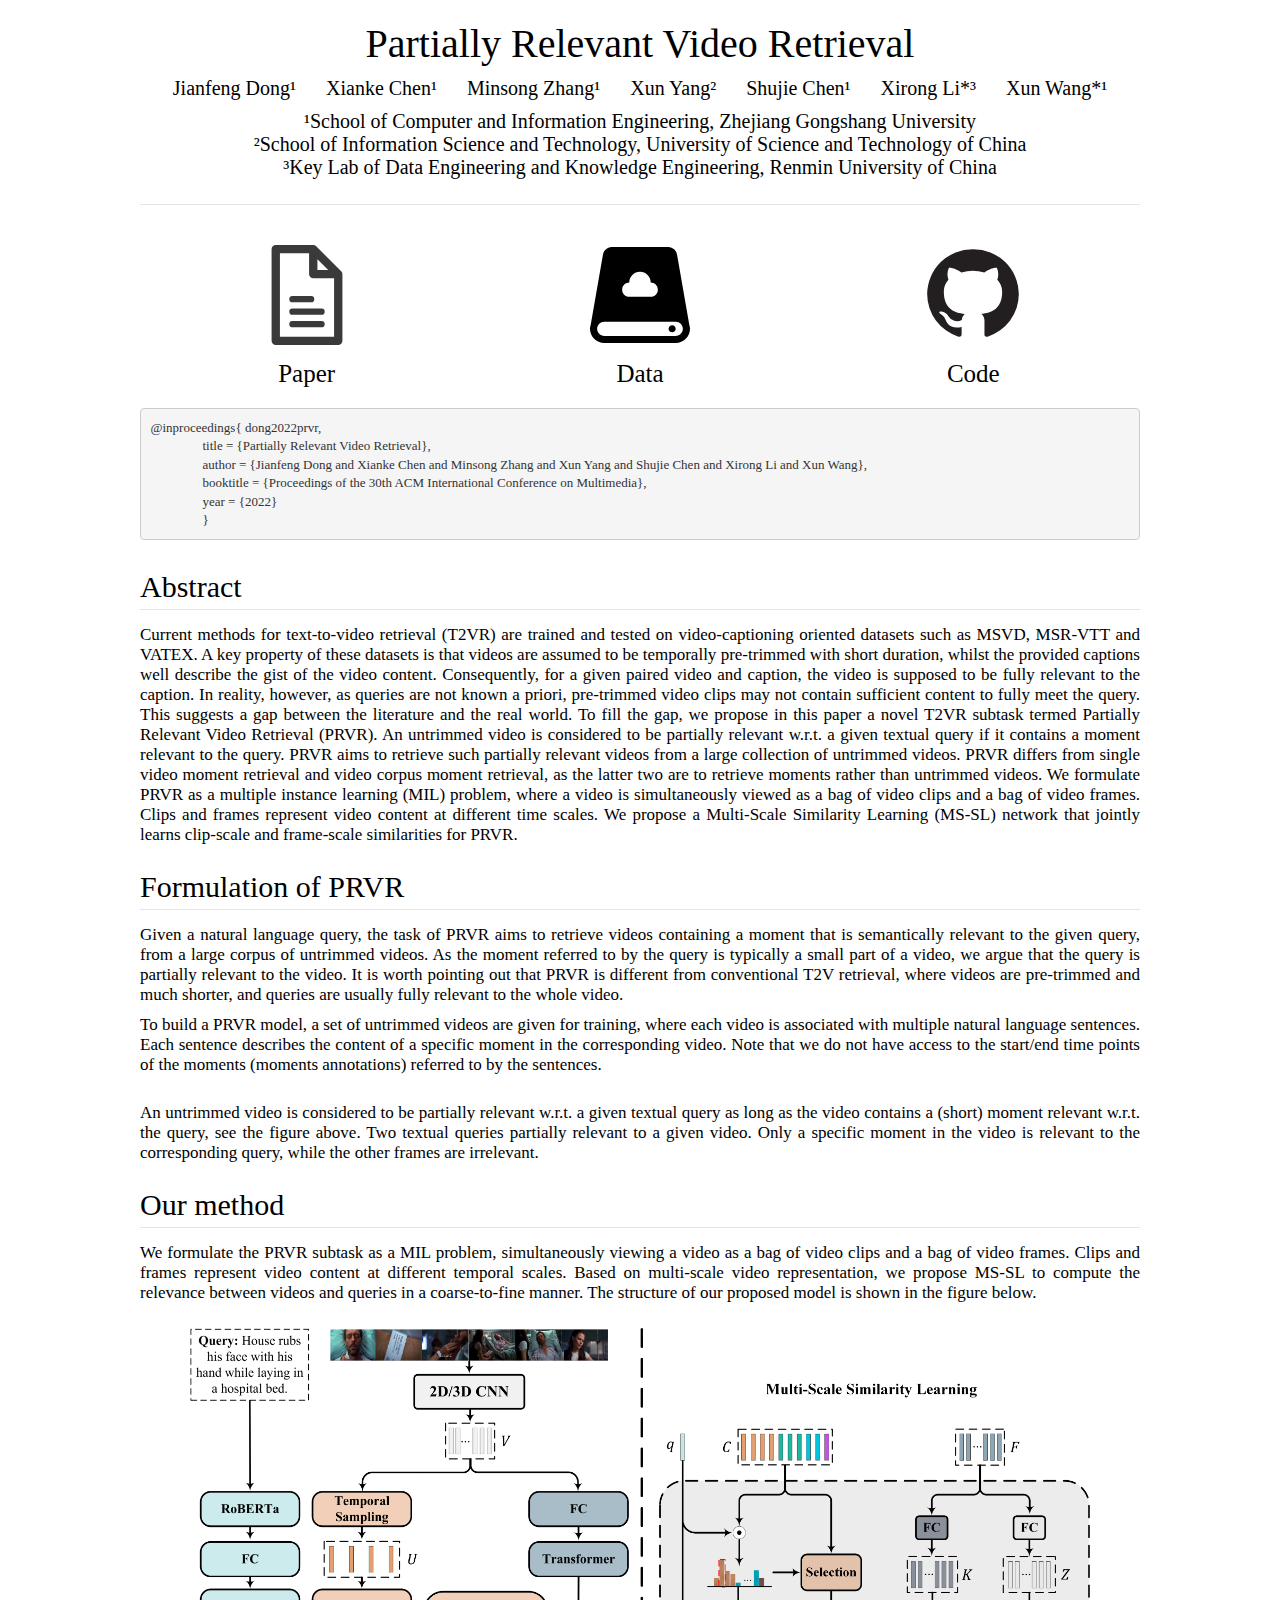
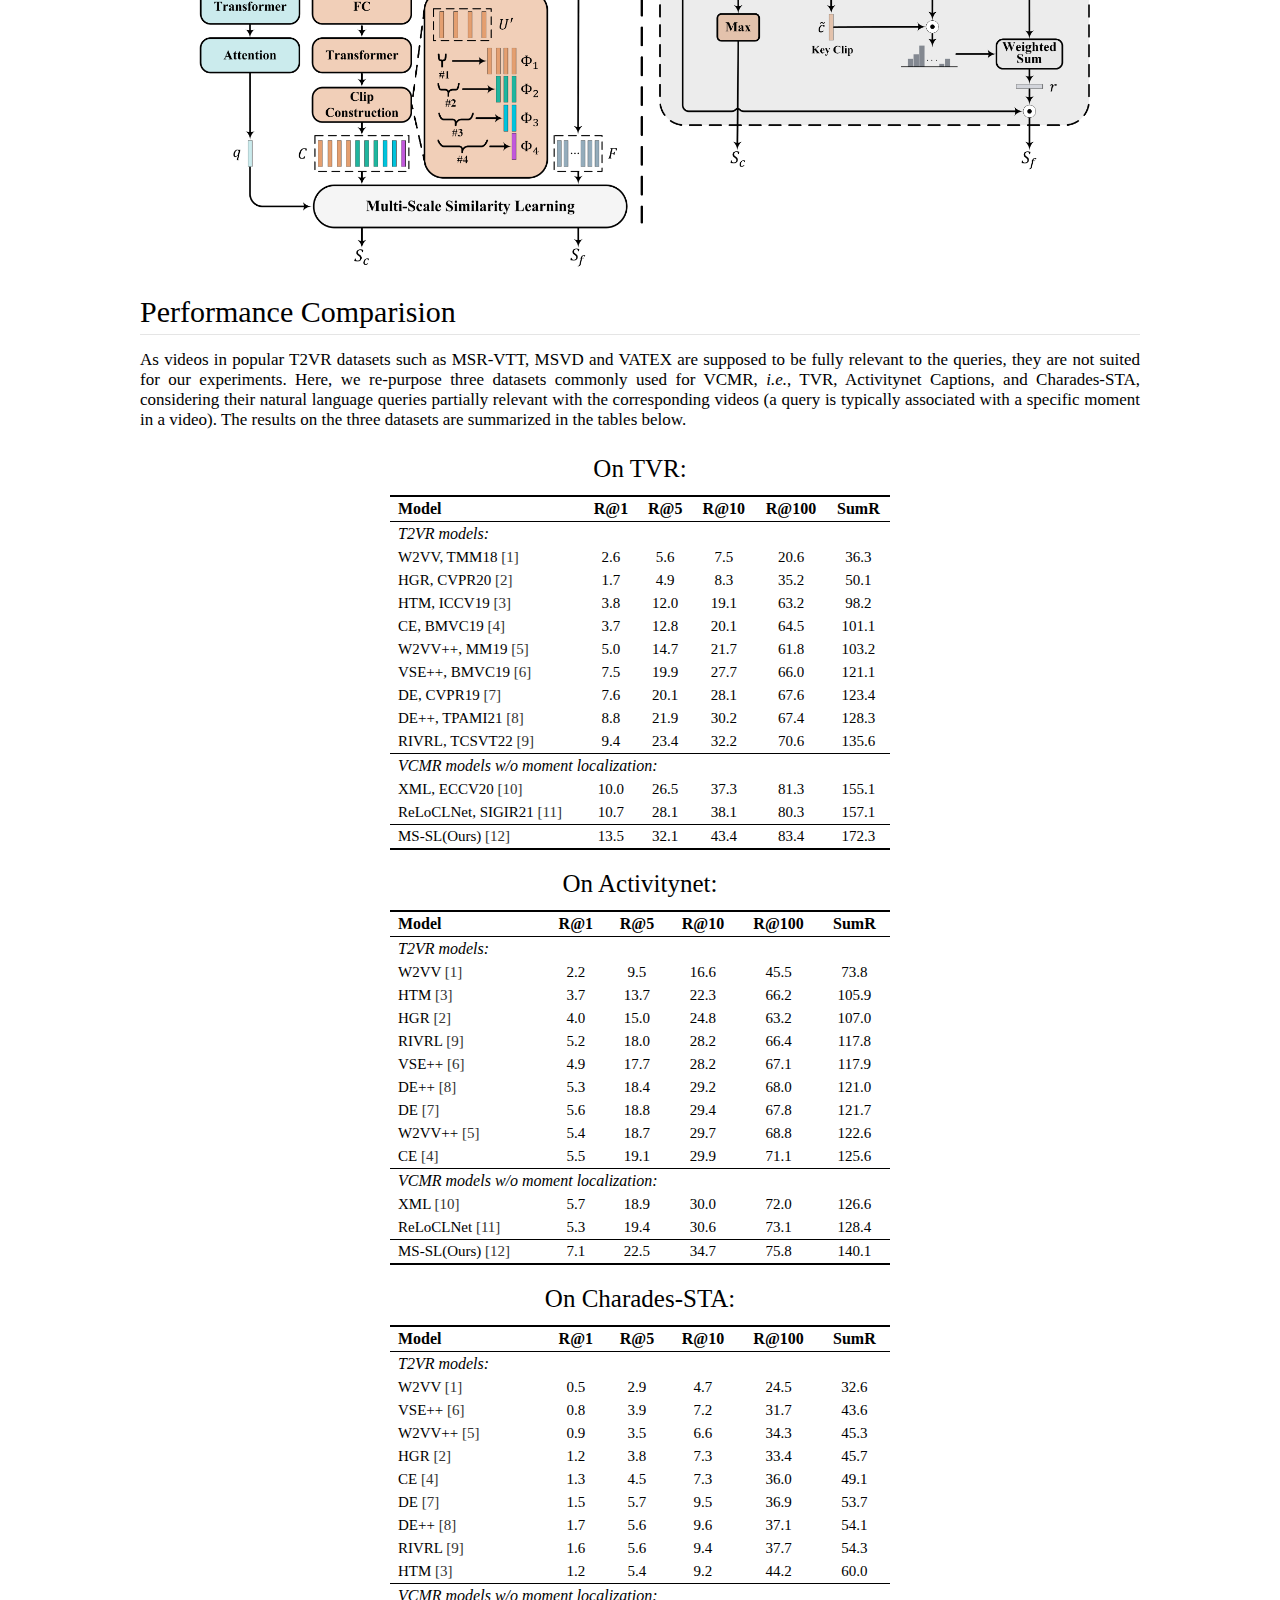
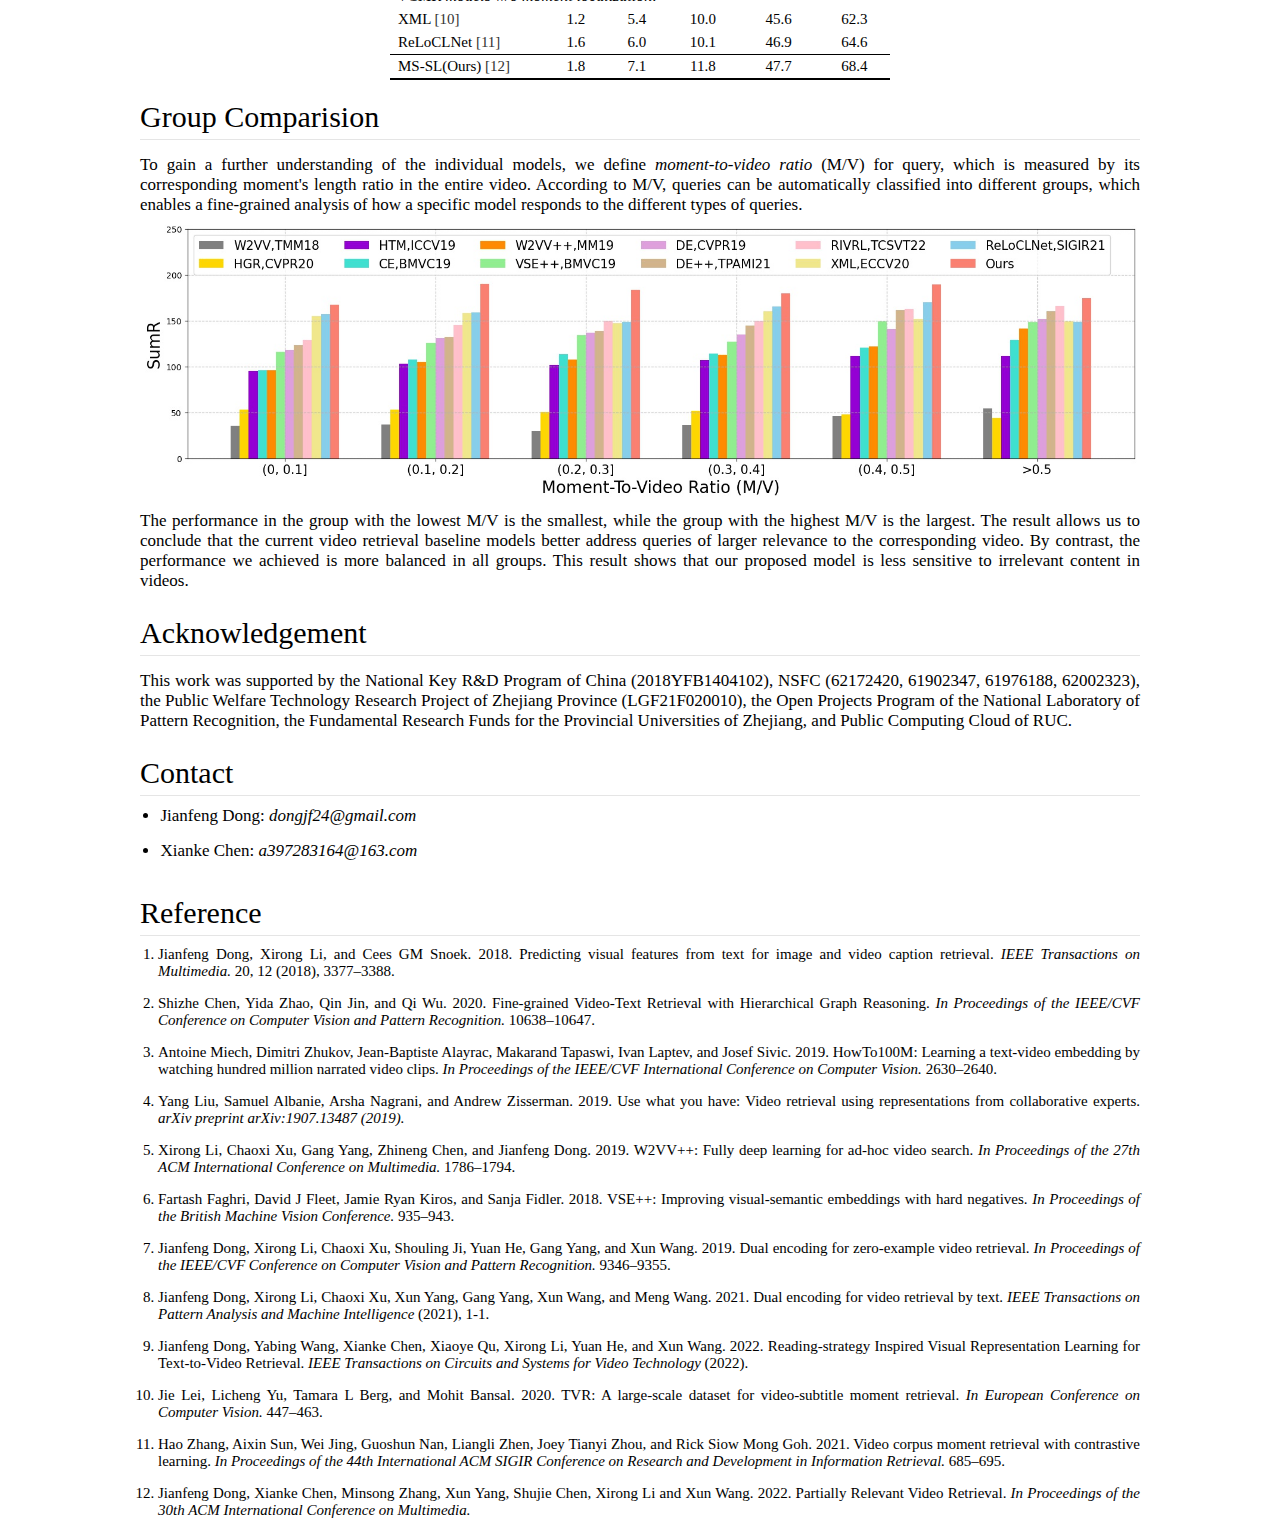
==== prvr/index.html @ 225e7eba "add homepage of prvr" ====
<!DOCTYPE html>
<html lang="en">
<head>
    <meta charset="UTF-8">
    <meta http-equiv="X-UA-Compatible" content="IE=edge">
    <meta name="viewport" content="width=device-width, initial-scale=1.0">
    <title>Partially Relevant Video Retrieval</title>
    <style>
        * {
            /* font-family:  Century Gothic,CenturyGothic,AppleGothic,sans-serif;; */
            font-family: 'Times New Roman', Times, serif;
            /* font-style: oblique; */
            margin: 0%;
            padding: 0%;
        }
        html {
            scroll-behavior: smooth;
        }

        .container {
            text-align: center;
            width: 1000px;
            margin-left:auto;  
            margin-right:auto;
        }
        .container > div {
            width: 1000px;
            display: inline-block;
            margin-top: 20px;
        }
        .title {
            font-size: 40px;
            font-weight: 400;
            margin-bottom: 10px;
        }
        p.authors {
            font-size: 20px;
            margin-bottom: 10px;
        }
        p.affi {
            padding: 0px;
            margin: 0px;
            font-size: 20px;
        }
        .model_img {
            margin-top: 20px;
            width: 900px;
        }
        span.title {
            display: block;
            text-align: left;
            padding-bottom: 5px;
            font-size: 30px;
            border-bottom: 1.5px solid rgb(229, 229, 229);
        }
        span.title_content {
            padding-top: 5px;
            display: block;
            text-align: justify;
            padding-bottom: 5px;
            font-size: 17px;
        }
        .performance_container {
            display: flex;
            justify-content: space-around;
        }
        span.dataset {
            display: block;
            font-size: 25px;
            padding-top: 20px;
            padding-bottom: 10px;
            font-weight: 400;
        }
        img.performance_img {
            width: 450px;
        }
        img.group_img {
            width: 1000px;
        }
        .sources_container {
            display: flex;
            justify-content: space-around;
            margin-bottom: 20px;
        }
        img.source_img {
            padding-top: 30px;
            display: block;
            width: 100px;
            transition: 0.5s;
        }
        img.source_img:hover {
            transform: scale(120%, 120%);
            -webkit-transform: scale(120%, 120%);
            -moz-transform: scale(120%, 120%);
        }
        span.source_title {
            display: block;
            margin-top: 15px;
            font-size: 25px;
        }
        .bib {
            text-align: left;
            font-weight: 400;
        }
        pre {
            text-align: left;
            display: block;
            padding: 9.5px;
            margin: 0 0 10px;
            font-size: 13px;
            line-height: 1.428571429;
            color: #333;
            word-break: break-all;
            word-wrap: break-word;
            background-color: #f5f5f5;
            border: 1px solid #ccc;
            border-radius: 4px;
        }
        table.dataset {
            margin: auto;
            border-collapse: collapse;
            border-top: 2px solid black;
            border-bottom: 2px solid black; 
            margin-top: 2px;
        }
        tr.split {
            border-collapse: collapse;
            border-top: 1px solid black;
        }
        tr.model_name {
            font-size: 15px;
        }
        td {
            padding-top: 3px;
            padding-bottom: 3px;
            padding-left: 8px;
            padding-right: 8px;
        }
        th {
            padding-top: 3px;
            padding-bottom: 3px;
            padding-left: 8px;
            padding-right: 8px;
        }
        a {
            text-decoration: none;
        }
        a:visited, a:hover, a:link, a:active {
            color: #333;
        }
        ol.reference_content {
            margin-top: 10px;
            padding-left: 1.2em;
            text-align: justify;
            font-size: 15px;
            /* font-family:  Century Gothic,CenturyGothic,AppleGothic,sans-serif;; */
        }
        li {
            padding-bottom: 15px;
        }
        ul {
            margin-top: 10px;
            padding-left: 1.2em;
            text-align: justify;
            font-size: 17px;
        }
    </style>

</head>
<body>
    <div class="container">
        <div class="header">
            <h3 class="title">Partially Relevant Video Retrieval</h3>
            <p class="authors">Jianfeng Dong¹ &nbsp;&nbsp;&nbsp;&nbsp;
                Xianke Chen¹ &nbsp;&nbsp;&nbsp;&nbsp;
                Minsong Zhang¹ &nbsp;&nbsp;&nbsp;&nbsp;
                Xun Yang² &nbsp;&nbsp;&nbsp;&nbsp;
                Shujie Chen¹ &nbsp;&nbsp;&nbsp;&nbsp;
                Xirong Li*³ &nbsp;&nbsp;&nbsp;&nbsp;
                Xun Wang*¹ 
            </p>
            <p class="affi">¹School of Computer and Information Engineering, Zhejiang Gongshang University</p>
            <p class="affi">²School of Information Science and Technology, University of Science and Technology of China</p>
            <p class="affi">³Key Lab of Data Engineering and Knowledge Engineering, Renmin University of China</p>
        </div>
        <div class="sources">
            <span class="title"></span>
            <div class="sources_container">
                <div class="source">
                    <a href="#" class="source_img" target="_blank">
                        <img src="pvr_imgs/paper.svg" alt="" class="source_img">
                    </a>
                    <span class="source_title">Paper</span>
                </div>
                <div class="source">
                    <a href="https://github.com/HuiGuanLab/ms-sl/tree/main/dataset" class="source_img" target="_blank">
                        <img src="pvr_imgs/data.svg" alt="" class="source_img">
                    </a>
                    <span class="source_title">Data</span>
                </div>
                <div class="source">
                    <a href="https://github.com/HuiGuanLab/ms-sl" class="source_img" target="_blank">
                        <img src="pvr_imgs/code.svg" alt="" class="source_img">
                    </a>
                    <span class="source_title">Code</span>
                </div>
            </div>
            <div id="abs"></div>
            <pre ><tt>@inproceedings{ dong2022prvr,
                title = {Partially Relevant Video Retrieval},
                author = {Jianfeng Dong and Xianke Chen and Minsong Zhang and Xun Yang and Shujie Chen and Xirong Li and Xun Wang},
                booktitle = {Proceedings of the 30th ACM International Conference on Multimedia},
                year = {2022}
                }</tt></pre>
            
        </div>
        <div class="abstract">
            <span class="title">Abstract</span>
            <span class="title_content">
                Current methods for text-to-video retrieval (T2VR) are trained and tested on video-captioning oriented datasets such as MSVD, MSR-VTT and VATEX. A key property of these datasets is that videos are assumed to be temporally pre-trimmed with short duration, whilst the provided captions well describe the gist of the video content.
                Consequently, for a given paired video and caption, the video is supposed to be fully relevant to the caption. In reality, however, as queries are not known a priori, pre-trimmed video clips may not contain sufficient content to fully meet the query. This suggests a gap between the literature and the real world.
                To fill the gap, we propose in this paper a novel T2VR subtask termed Partially Relevant Video Retrieval (PRVR). An untrimmed video is considered to be partially relevant w.r.t. a given textual query if it contains a moment relevant to the query. PRVR aims to retrieve such partially relevant videos from a large collection of untrimmed videos.
                PRVR differs from single video moment retrieval and video corpus moment retrieval, as the latter two are to retrieve moments rather than untrimmed videos.
                We formulate PRVR as a multiple instance learning (MIL) problem, where a video is simultaneously viewed as a bag of video clips and a bag of video frames. Clips and frames represent video content at different time scales.
                We propose a Multi-Scale Similarity Learning (MS-SL) network that jointly learns clip-scale and frame-scale similarities for PRVR. 
            </span>
        </div>
        <div class="formulation">
            <span class="title">Formulation of PRVR</span>
            <span class="title_content">
                Given a natural language query, the task of PRVR aims to retrieve videos containing a moment that is semantically relevant to the
                given query, from a large corpus of untrimmed videos. As the
                moment referred to by the query is typically a small part of a
                video, we argue that the query is partially relevant to the video.
                It is worth pointing out that PRVR is different from conventional
                T2V retrieval, where videos are pre-trimmed and much
                shorter, and queries are usually fully relevant to the whole video.
            </span>
            <span class="title_content">
                To build a PRVR model, a set of untrimmed videos are given
                for training, where each video is associated with multiple natural language sentences. Each sentence describes the content of a
                specific moment in the corresponding video. Note that we do not
                have access to the start/end time points of the moments (moments
                annotations) referred to by the sentences.
            </span>
            <img src="pvr_imgs/examples_new.png" alt="" class="group_img">
            <span class="title_content">
                An untrimmed video is considered to be partially relevant w.r.t. a given textual
                query as long as the video contains a (short) moment relevant w.r.t.
                the query, see the figure above. Two textual queries partially relevant to a given video. Only a specific moment in the video is relevant to the
                corresponding query, while the other frames are irrelevant.
            </span>
        </div>
        <div class="method">
            <span class="title">Our method</span>
            <span class="title_content">
                We formulate the PRVR subtask as a MIL problem, simultaneously viewing a video as a bag of video clips and a bag of video
                frames. Clips and frames represent video content at different temporal scales. Based on multi-scale video representation, we propose
                MS-SL to compute the relevance between videos and queries in a
                coarse-to-fine manner. The structure of our proposed model is shown in the figure below.
            </span>
            <img src="pvr_imgs/pvr_model.png" alt="" class="model_img">
        </div>
        <div class="performance">
            <span class="title">Performance Comparision</span>
            <span class="title_content">
                As videos in popular T2VR datasets such as MSR-VTT, MSVD and VATEX are supposed to be fully relevant
                to the queries, they are not suited for our experiments. Here, we
                re-purpose three datasets commonly used for VCMR, <em>i.e.</em>, TVR,
                Activitynet Captions, and Charades-STA, considering their
                natural language queries partially relevant with the corresponding
                videos (a query is typically associated with a specific moment in
                a video). The results on the three datasets are summarized in the tables below.
            </span>
            <div class="datasets">
                <span class="dataset">On TVR:</span>
                <table class="dataset" style="width: 500px;">
                    <tr>
                        <th colspan="5" align="left">Model</th>
                        <th>R@1</th>
                        <th>R@5</th>
                        <th>R@10</th>
                        <th>R@100</th>
                        <th>SumR</th>
                    </tr>
                    <tr class="split">
                        <td align="left"><em>T2VR models:</em></td>
                    </tr>
                    <tr class="model_name">
                        <td colspan="5" align="left" >W2VV, TMM18 <a href="#w2vv">[1]</a></td>
                        <td>2.6</td>
                        <td>5.6</td>
                        <td>7.5</td>
                        <td>20.6</td>
                        <td>36.3</td>
                    </tr>
                    <tr class="model_name">
                        <td colspan="5" align="left">HGR, CVPR20 <a href="#hgr">[2]</a></td>
                        <td>1.7</td>
                        <td>4.9</td>
                        <td>8.3</td>
                        <td>35.2</td>
                        <td>50.1</td>
                    </tr>
                    <tr class="model_name">
                        <td colspan="5" align="left">HTM, ICCV19 <a href="#htm">[3]</a></td>
                        <td>3.8</td>
                        <td>12.0</td>
                        <td>19.1</td>
                        <td>63.2</td>
                        <td>98.2</td>
                    </tr>
                    <tr class="model_name">
                        <td colspan="5" align="left" >CE, BMVC19 <a href="#ce">[4]</a></td>
                        <td>3.7</td>
                        <td>12.8</td>
                        <td>20.1</td>
                        <td>64.5</td>
                        <td>101.1</td>
                    </tr>
                    <tr class="model_name">
                        <td colspan="5" align="left">W2VV++, MM19 <a href="#w2vv++">[5]</a></td>
                        <td>5.0</td>
                        <td>14.7</td>
                        <td>21.7</td>
                        <td>61.8</td>
                        <td>103.2</td>
                    </tr>
                    <tr class="model_name">
                        <td colspan="5" align="left" >VSE++, BMVC19 <a href="#vse++">[6]</a></td>
                        <td>7.5</td>
                        <td>19.9</td>
                        <td>27.7</td>
                        <td>66.0</td>
                        <td>121.1</td>
                    </tr>
                    <tr class="model_name">
                        <td colspan="5" align="left">DE, CVPR19 <a href="#de">[7]</a></td>
                        <td>7.6</td>
                        <td>20.1</td>
                        <td>28.1</td>
                        <td>67.6</td>
                        <td>123.4</td>
                    </tr>
                    <tr class="model_name">
                        <td colspan="5" align="left">DE++, TPAMI21 <a href="#de++">[8]</a></td>
                        <td>8.8</td>
                        <td>21.9</td>
                        <td>30.2</td>
                        <td>67.4</td>
                        <td>128.3</td>
                    </tr>
                    <tr class="model_name">
                        <td colspan="5" align="left">RIVRL, TCSVT22 <a href="#rivrl">[9]</a></td>
                        <td>9.4</td>
                        <td>23.4</td>
                        <td>32.2</td>
                        <td>70.6</td>
                        <td>135.6</td>
                    </tr>
                    <tr class="split">
                        <td align="left" colspan="8"><em>VCMR models w/o moment localization:</em></td>
                    </tr>
                    <tr class="model_name">
                        <td colspan="5" align="left">XML, ECCV20 <a href="#xml">[10]</a></td>
                        <td>10.0</td>
                        <td>26.5</td>
                        <td>37.3</td>
                        <td>81.3</td>
                        <td>155.1</td>
                    </tr>
                    <tr class="model_name">
                        <td colspan="5" align="left">ReLoCLNet, SIGIR21 <a href="#relo">[11]</a></td>
                        <td>10.7</td>
                        <td>28.1</td>
                        <td>38.1</td>
                        <td>80.3</td>
                        <td>157.1</td>
                    </tr>
                    <tr class="model_name split">
                        <td colspan="5" align="left">MS-SL(Ours) <a href="#ours">[12]</a></td>
                        <td>13.5</td>
                        <td>32.1</td>
                        <td>43.4</td>
                        <td>83.4</td>
                        <td>172.3</td>
                    </tr>
                </table>
            </div>
            <div class="datasets">
                <span class="dataset">On Activitynet:</span>
                <table class="dataset" style="width: 500px;">
                    <tr>
                        <th colspan="5" align="left">Model</th>
                        <th>R@1</th>
                        <th>R@5</th>
                        <th>R@10</th>
                        <th>R@100</th>
                        <th>SumR</th>
                    </tr>
                    <tr class="split">
                        <td align="left"><em>T2VR models:</em></td>
                    </tr>
                    <tr class="model_name">
                        <td colspan="5" align="left" >W2VV <a href="#w2vv">[1]</a></td>
                        <td>2.2</td>
                        <td>9.5</td>
                        <td>16.6</td>
                        <td>45.5</td>
                        <td>73.8</td>
                    </tr>
                    <tr class="model_name">
                        <td colspan="5" align="left">HTM <a href="#htm">[3]</a></td>
                        <td>3.7</td>
                        <td>13.7</td>
                        <td>22.3</td>
                        <td>66.2</td>
                        <td>105.9</td>
                    </tr>
                    <tr class="model_name">
                        <td colspan="5" align="left">HGR <a href="#hgr">[2]</a></td>
                        <td>4.0</td>
                        <td>15.0</td>
                        <td>24.8</td>
                        <td>63.2</td>
                        <td>107.0</td>
                    </tr>
                    <tr class="model_name">
                        <td colspan="5" align="left" >RIVRL <a href="#rivrl">[9]</a></td>
                        <td>5.2</td>
                        <td>18.0</td>
                        <td>28.2</td>
                        <td>66.4</td>
                        <td>117.8</td>
                    </tr>
                    <tr class="model_name">
                        <td colspan="5" align="left">VSE++ <a href="#vse++">[6]</a></td>
                        <td>4.9</td>
                        <td>17.7</td>
                        <td>28.2</td>
                        <td>67.1</td>
                        <td>117.9</td>
                    </tr>
                    <tr class="model_name">
                        <td colspan="5" align="left" >DE++ <a href="#de++">[8]</a></td>
                        <td>5.3</td>
                        <td>18.4</td>
                        <td>29.2</td>
                        <td>68.0</td>
                        <td>121.0</td>
                    </tr>
                    <tr class="model_name">
                        <td colspan="5" align="left">DE <a href="#de">[7]</a></td>
                        <td>5.6</td>
                        <td>18.8</td>
                        <td>29.4</td>
                        <td>67.8</td>
                        <td>121.7</td>
                    </tr>
                    <tr class="model_name">
                        <td colspan="5" align="left">W2VV++ <a href="#w2vv++">[5]</a></td>
                        <td>5.4</td>
                        <td>18.7</td>
                        <td>29.7</td>
                        <td>68.8</td>
                        <td>122.6</td>
                    </tr>
                    <tr class="model_name">
                        <td colspan="5" align="left">CE <a href="#ce">[4]</a></td>
                        <td>5.5</td>
                        <td>19.1</td>
                        <td>29.9</td>
                        <td>71.1</td>
                        <td>125.6</td>
                    </tr>
                    <tr class="split">
                        <td align="left" colspan="8"><em>VCMR models w/o moment localization:</em></td>
                    </tr>
                    <tr class="model_name">
                        <td colspan="5" align="left">XML <a href="#xml">[10]</a></td>
                        <td>5.7</td>
                        <td>18.9</td>
                        <td>30.0</td>
                        <td>72.0</td>
                        <td>126.6</td>
                    </tr>
                    <tr class="model_name">
                        <td colspan="5" align="left">ReLoCLNet <a href="#relo">[11]</a></td>
                        <td>5.3</td>
                        <td>19.4</td>
                        <td>30.6</td>
                        <td>73.1</td>
                        <td>128.4</td>
                    </tr>
                    <tr class="model_name split">
                        <td colspan="5" align="left">MS-SL(Ours) <a href="#ours">[12]</a></td>
                        <td>7.1</td>
                        <td>22.5</td>
                        <td>34.7</td>
                        <td>75.8</td>
                        <td>140.1</td>
                    </tr>
                </table>
            </div>
            <div class="datasets">
                <span class="dataset">On Charades-STA:</span>
                <table class="dataset" style="width: 500px;">
                    <tr>
                        <th colspan="5" align="left">Model</th>
                        <th>R@1</th>
                        <th>R@5</th>
                        <th>R@10</th>
                        <th>R@100</th>
                        <th>SumR</th>
                    </tr>
                    <tr class="split">
                        <td align="left"><em>T2VR models:</em></td>
                    </tr>
                    <tr class="model_name">
                        <td colspan="5" align="left" >W2VV <a href="#w2vv">[1]</a></td>
                        <td>0.5</td>
                        <td>2.9</td>
                        <td>4.7</td>
                        <td>24.5</td>
                        <td>32.6</td>
                    </tr>
                    <tr class="model_name">
                        <td colspan="5" align="left">VSE++ <a href="#vse++">[6]</a></td>
                        <td>0.8</td>
                        <td>3.9</td>
                        <td>7.2</td>
                        <td>31.7</td>
                        <td>43.6</td>
                    </tr>
                    <tr class="model_name">
                        <td colspan="5" align="left">W2VV++ <a href="#w2vv++">[5]</a></td>
                        <td>0.9</td>
                        <td>3.5</td>
                        <td>6.6</td>
                        <td>34.3</td>
                        <td>45.3</td>
                    </tr>
                    <tr class="model_name">
                        <td colspan="5" align="left" >HGR <a href="#hgr">[2]</a></td>
                        <td>1.2</td>
                        <td>3.8</td>
                        <td>7.3</td>
                        <td>33.4</td>
                        <td>45.7</td>
                    </tr>
                    <tr class="model_name">
                        <td colspan="5" align="left">CE <a href="#ce">[4]</a></td>
                        <td>1.3</td>
                        <td>4.5</td>
                        <td>7.3</td>
                        <td>36.0</td>
                        <td>49.1</td>
                    </tr>
                    <tr class="model_name">
                        <td colspan="5" align="left" >DE <a href="#de">[7]</a></td>
                        <td>1.5</td>
                        <td>5.7</td>
                        <td>9.5</td>
                        <td>36.9</td>
                        <td>53.7</td>
                    </tr>
                    <tr class="model_name">
                        <td colspan="5" align="left">DE++ <a href="#de++">[8]</a></td>
                        <td>1.7</td>
                        <td>5.6</td>
                        <td>9.6</td>
                        <td>37.1</td>
                        <td>54.1</td>
                    </tr>
                    <tr class="model_name">
                        <td colspan="5" align="left">RIVRL <a href="#rivrl">[9]</a></td>
                        <td>1.6</td>
                        <td>5.6</td>
                        <td>9.4</td>
                        <td>37.7</td>
                        <td>54.3</td>
                    </tr>
                    <tr class="model_name">
                        <td colspan="5" align="left">HTM <a href="#htm">[3]</a></td>
                        <td>1.2</td>
                        <td>5.4</td>
                        <td>9.2</td>
                        <td>44.2</td>
                        <td>60.0</td>
                    </tr>
                    <tr class="split">
                        <td align="left" colspan="8"><em>VCMR models w/o moment localization:</em></td>
                    </tr>
                    <tr class="model_name">
                        <td colspan="5" align="left">XML <a href="#xml">[10]</a></td>
                        <td>1.2</td>
                        <td>5.4</td>
                        <td>10.0</td>
                        <td>45.6</td>
                        <td>62.3</td>
                    </tr>
                    <tr class="model_name">
                        <td colspan="5" align="left">ReLoCLNet <a href="#relo">[11]</a></td>
                        <td>1.6</td>
                        <td>6.0</td>
                        <td>10.1</td>
                        <td>46.9</td>
                        <td>64.6</td>
                    </tr>
                    <tr class="model_name split">
                        <td colspan="5" align="left">MS-SL(Ours) <a href="#ours">[12]</a></td>
                        <td>1.8</td>
                        <td>7.1</td>
                        <td>11.8</td>
                        <td>47.7</td>
                        <td>68.4</td>
                    </tr>
                </table>
            </div>
        </div>
        <div class="group">
            <span class="title">Group Comparision</span>
            <span class="title_content">
                To gain a further understanding of the individual models, we
                define <em>moment-to-video ratio</em> (M/V) for query, which is measured
                by its corresponding moment's length ratio in the entire video. According
                to M/V, queries can be automatically classified into different groups,
                which enables a fine-grained analysis of how a specific model responds to the different types of queries. 
            </span>
            <img src="pvr_imgs/group_recalls.png" alt="" class="group_img">
            <span class="title_content">
                The performance in
                the group with the lowest M/V is the smallest, while the group with
                the highest M/V is the largest. The result allows us to conclude that
                the current video retrieval baseline models better address queries
                of larger relevance to the corresponding video. By contrast, the
                performance we achieved is more balanced in all groups. 
                This result shows that our proposed model is less sensitive to irrelevant
                content in videos.
            </span>
        </div>
        <div class="acknowledgement">
            <span class="title">Acknowledgement</span>
            <span class="title_content" >
                This work was supported by the National
                Key R&D Program of China (2018YFB1404102), NSFC (62172420,
                61902347, 61976188, 62002323), the Public Welfare Technology Research Project of Zhejiang Province (LGF21F020010), the Open
                Projects Program of the National Laboratory of Pattern Recognition,
                the Fundamental Research Funds for the Provincial Universities of
                Zhejiang, and Public Computing Cloud of RUC.
            </span>
        </div>
        <div class="contact">
            <span class="title">Contact</span>
            <ul>
                <li>Jianfeng Dong: <em>dongjf24@gmail.com</em></li>
                <li>Xianke Chen: <em>a397283164@163.com</em></li>
            </ul>
        </div>
        <div class="reference">
            <span class="title">Reference</span>
            <ol class="reference_content">
                <li id="w2vv">
                    Jianfeng Dong, Xirong Li, and Cees GM Snoek. 2018. Predicting visual features
                    from text for image and video caption retrieval. <em>IEEE Transactions on Multimedia.</em>
                    20, 12 (2018), 3377–3388.
                </li>
                <li id="hgr">
                    Shizhe Chen, Yida Zhao, Qin Jin, and Qi Wu. 2020. Fine-grained Video-Text
                    Retrieval with Hierarchical Graph Reasoning. <em>In Proceedings of the IEEE/CVF
                    Conference on Computer Vision and Pattern Recognition.</em> 10638–10647.
                </li>
                <li id="htm">
                    Antoine Miech, Dimitri Zhukov, Jean-Baptiste Alayrac, Makarand Tapaswi, Ivan
                    Laptev, and Josef Sivic. 2019. HowTo100M: Learning a text-video embedding by
                    watching hundred million narrated video clips. <em>In Proceedings of the IEEE/CVF
                    International Conference on Computer Vision.</em> 2630–2640.
                </li>
                <li id="ce">
                    Yang Liu, Samuel Albanie, Arsha Nagrani, and Andrew Zisserman. 2019. Use
                    what you have: Video retrieval using representations from collaborative experts.
                    <em>arXiv preprint arXiv:1907.13487 (2019).</em>
                </li>
                <li id="w2vv++">
                    Xirong Li, Chaoxi Xu, Gang Yang, Zhineng Chen, and Jianfeng Dong. 2019.
                    W2VV++: Fully deep learning for ad-hoc video search. <em>In Proceedings of the 27th
                        ACM International Conference on Multimedia.</em>  1786–1794.
                </li>
                <li id="vse++">
                    Fartash Faghri, David J Fleet, Jamie Ryan Kiros, and Sanja Fidler. 2018. VSE++:
                    Improving visual-semantic embeddings with hard negatives. <em>In Proceedings of
                        the British Machine Vision Conference.</em> 935–943.
                </li>
                <li id="de">
                    Jianfeng Dong, Xirong Li, Chaoxi Xu, Shouling Ji, Yuan He, Gang Yang, and Xun
                    Wang. 2019. Dual encoding for zero-example video retrieval. <em>In Proceedings of
                        the IEEE/CVF Conference on Computer Vision and Pattern Recognition.</em> 9346–9355.
                </li>
                <li id="de++">
                    Jianfeng Dong, Xirong Li, Chaoxi Xu, Xun Yang, Gang Yang, Xun Wang, and
                    Meng Wang. 2021. Dual encoding for video retrieval by text. <em>IEEE Transactions
                        on Pattern Analysis and Machine Intelligence</em>  (2021), 1-1.
                </li>
                <li id="rivrl">
                    Jianfeng Dong, Yabing Wang, Xianke Chen, Xiaoye Qu, Xirong Li, Yuan He, and
                    Xun Wang. 2022. Reading-strategy Inspired Visual Representation Learning
                    for Text-to-Video Retrieval. <em>IEEE Transactions on Circuits and Systems for Video
                        Technology</em> (2022).
                </li>
                <li id="xml">
                    Jie Lei, Licheng Yu, Tamara L Berg, and Mohit Bansal. 2020. TVR: A large-scale
                    dataset for video-subtitle moment retrieval. <em>In European Conference on Computer
                        Vision.</em> 447–463.
                </li>
                <li id="relo">
                    Hao Zhang, Aixin Sun, Wei Jing, Guoshun Nan, Liangli Zhen, Joey Tianyi Zhou,
                    and Rick Siow Mong Goh. 2021. Video corpus moment retrieval with contrastive
                    learning. <em>In Proceedings of the 44th International ACM SIGIR Conference on Research
                        and Development in Information Retrieval.</em> 685–695.
                </li>
                <li id="ours">
                    Jianfeng Dong, Xianke Chen, Minsong Zhang, Xun Yang, Shujie Chen, Xirong Li and Xun Wang.
                    2022. Partially Relevant Video Retrieval. <em>In Proceedings of the 30th ACM International Conference on Multimedia.</em>

                </li>
            </ol>
        </div>
      </div> <!-- /container -->
  
</body>
</html>
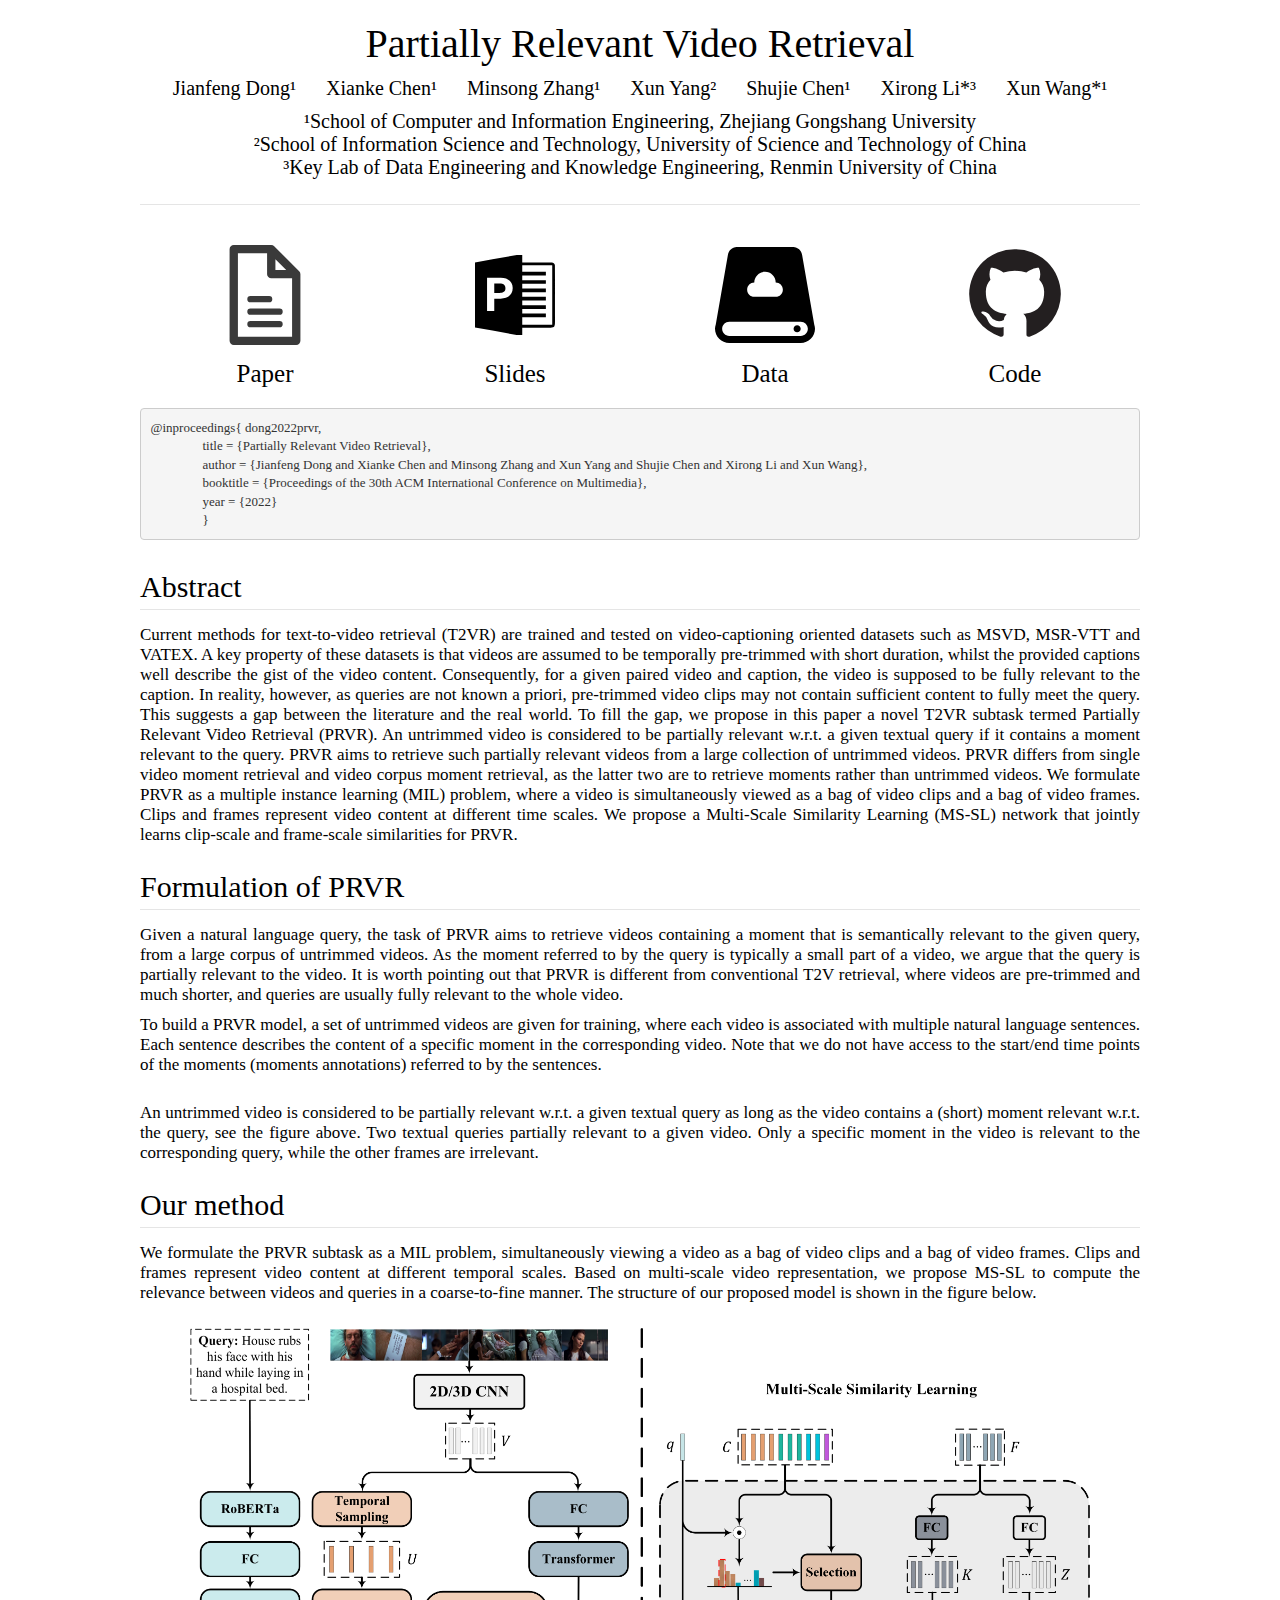
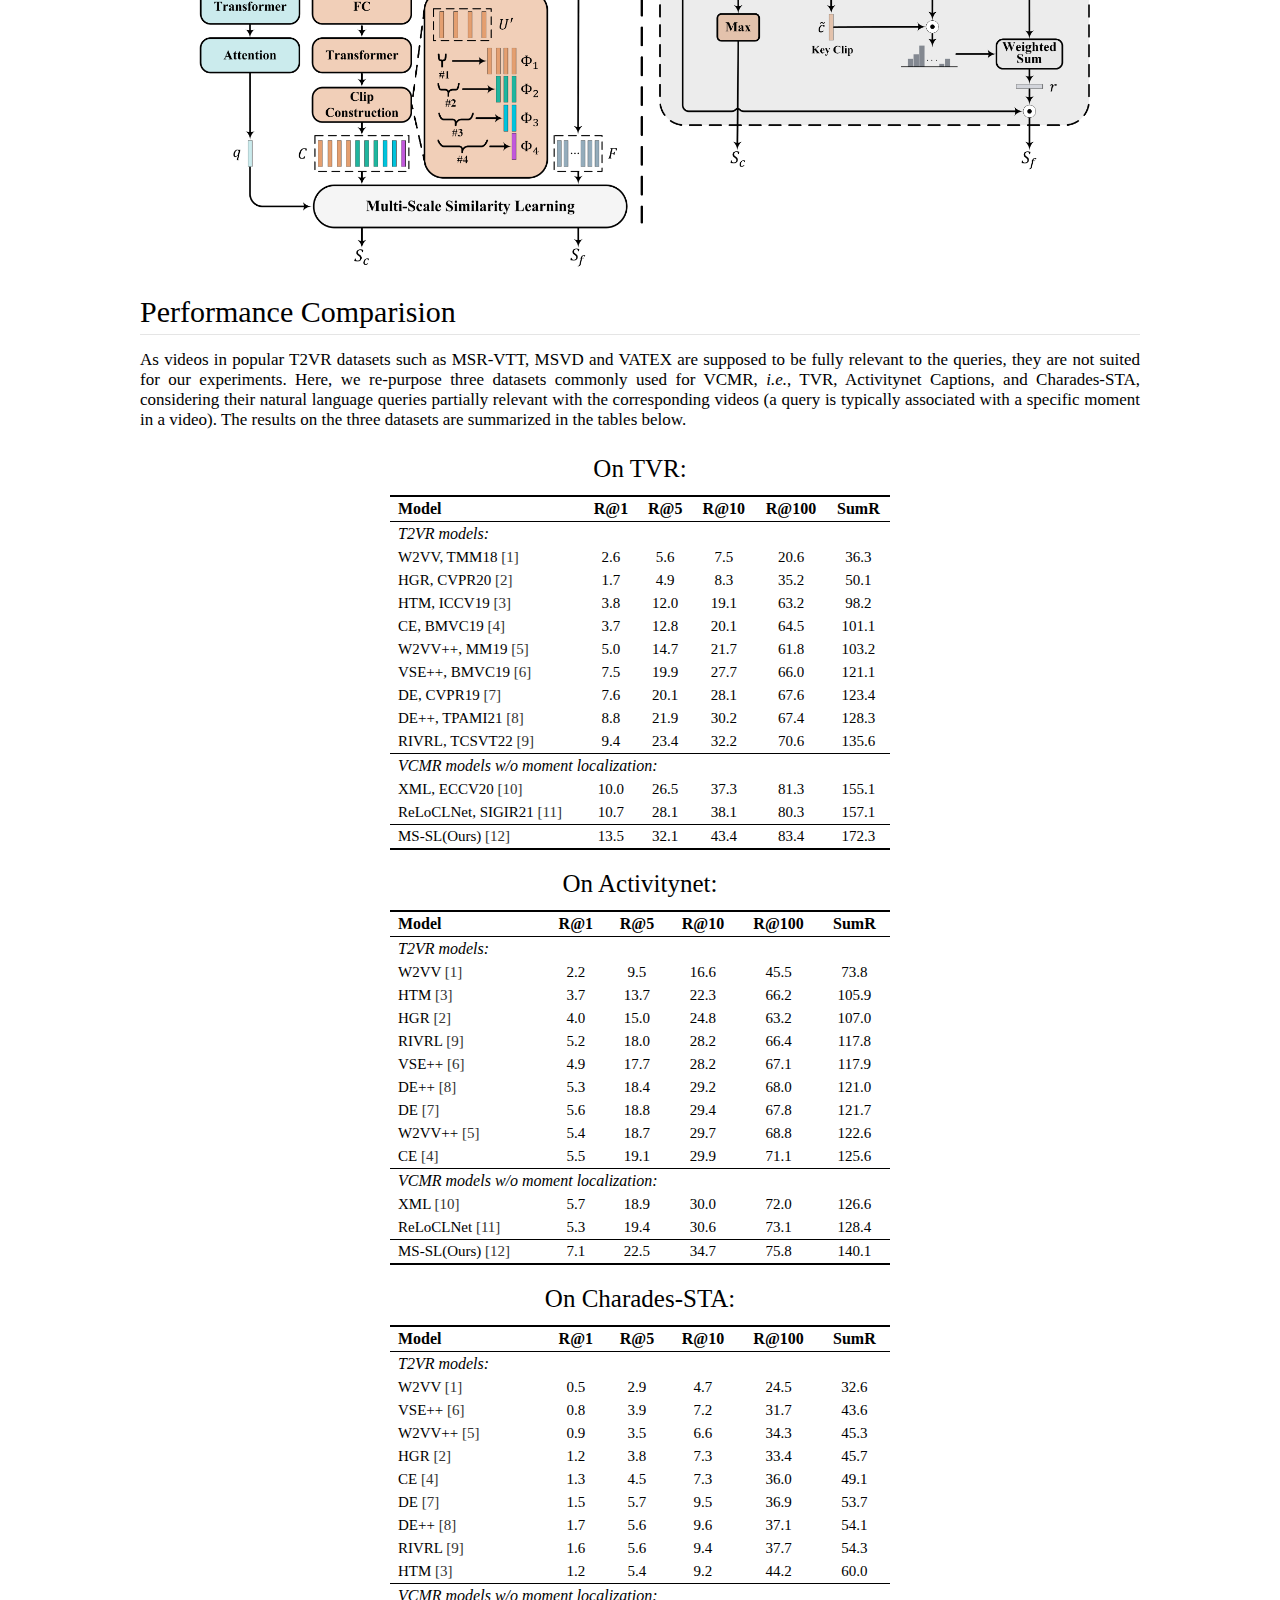
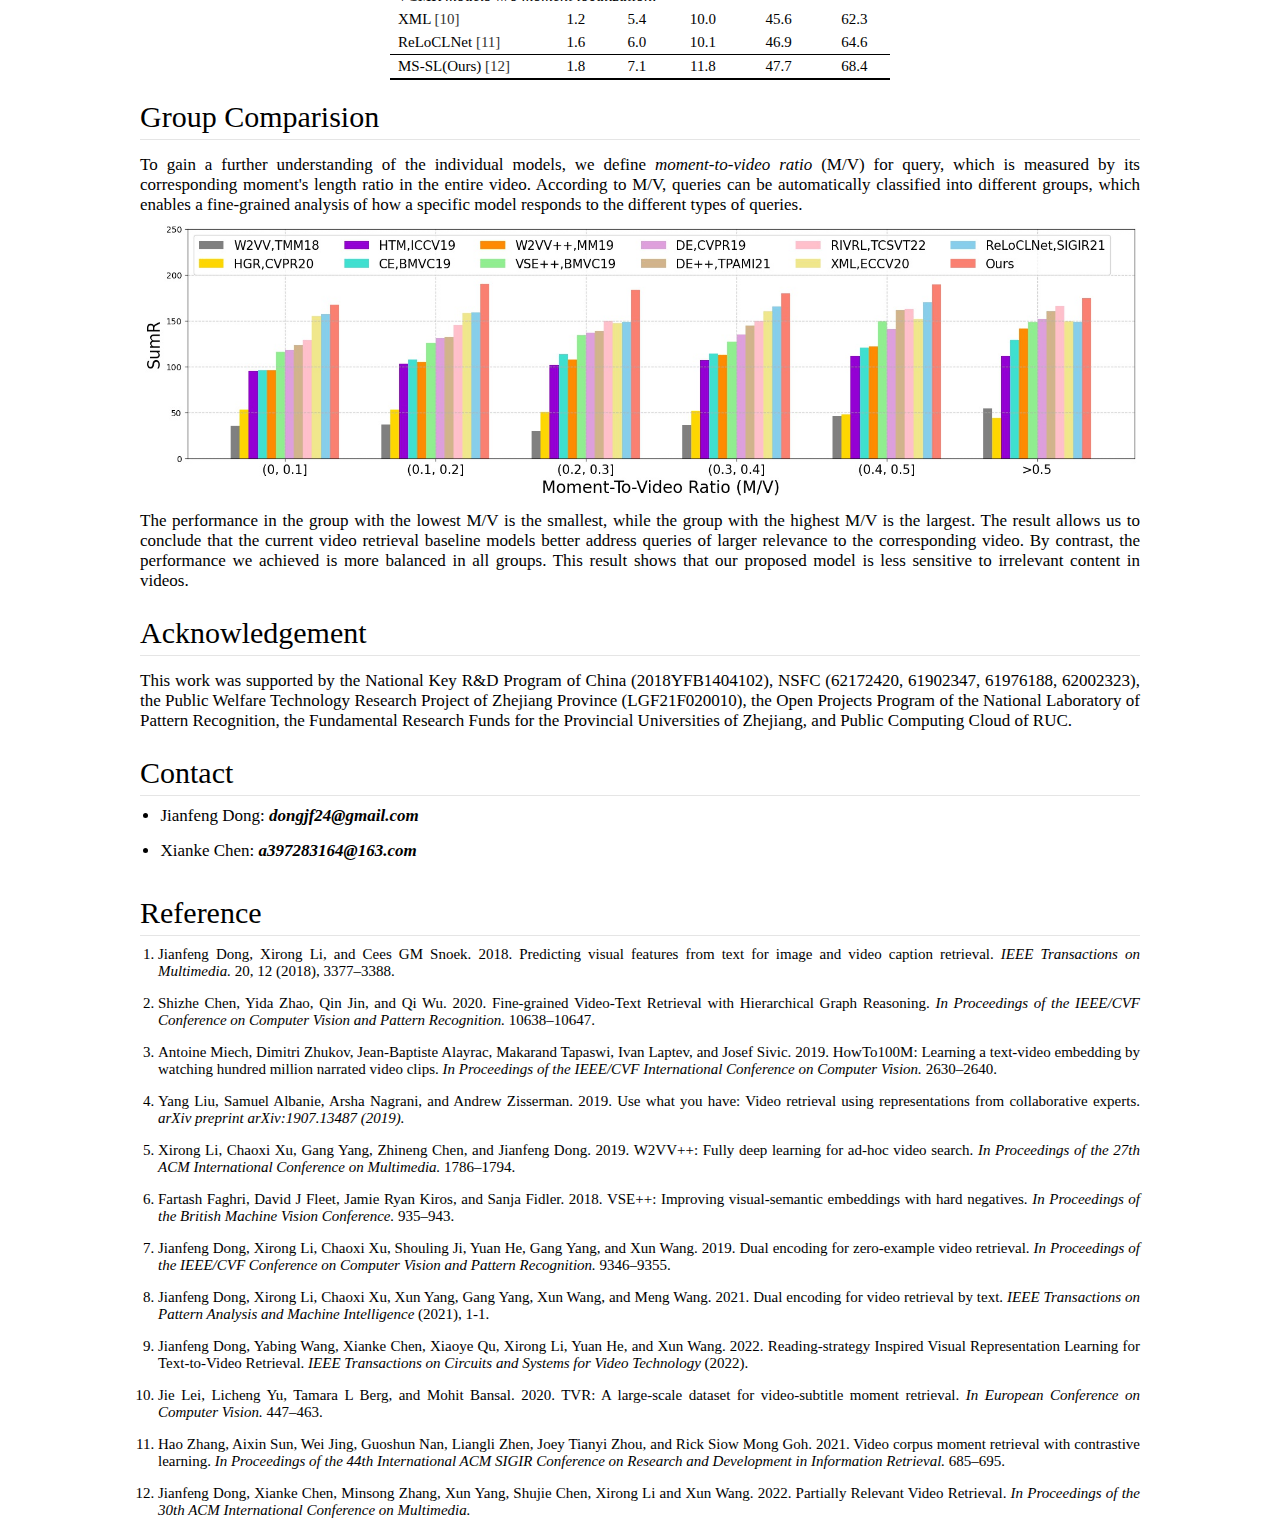
==== commit f68c7f03: "add slides" ====
--- a/prvr/index.html
+++ b/prvr/index.html
@@ -191,6 +191,12 @@
                         <img src="pvr_imgs/paper.svg" alt="" class="source_img">
                     </a>
                     <span class="source_title">Paper</span>
+                </div>
+                <div class="source">
+                    <a href="PRVR_slides.pdf" class="source_img" target="_blank">
+                        <img src="pvr_imgs/ppt.svg" alt="" class="source_img">
+                    </a>
+                    <span class="source_title">Slides</span>
                 </div>
                 <div class="source">
                     <a href="https://github.com/HuiGuanLab/ms-sl/tree/main/dataset" class="source_img" target="_blank">
@@ -653,8 +659,8 @@
         <div class="contact">
             <span class="title">Contact</span>
             <ul>
-                <li>Jianfeng Dong: <em>dongjf24@gmail.com</em></li>
-                <li>Xianke Chen: <em>a397283164@163.com</em></li>
+                <li>Jianfeng Dong: <b><em>dongjf24@gmail.com</em></li></b> 
+                <li>Xianke Chen: <b><em>a397283164@163.com</em></li></b> 
             </ul>
         </div>
         <div class="reference">
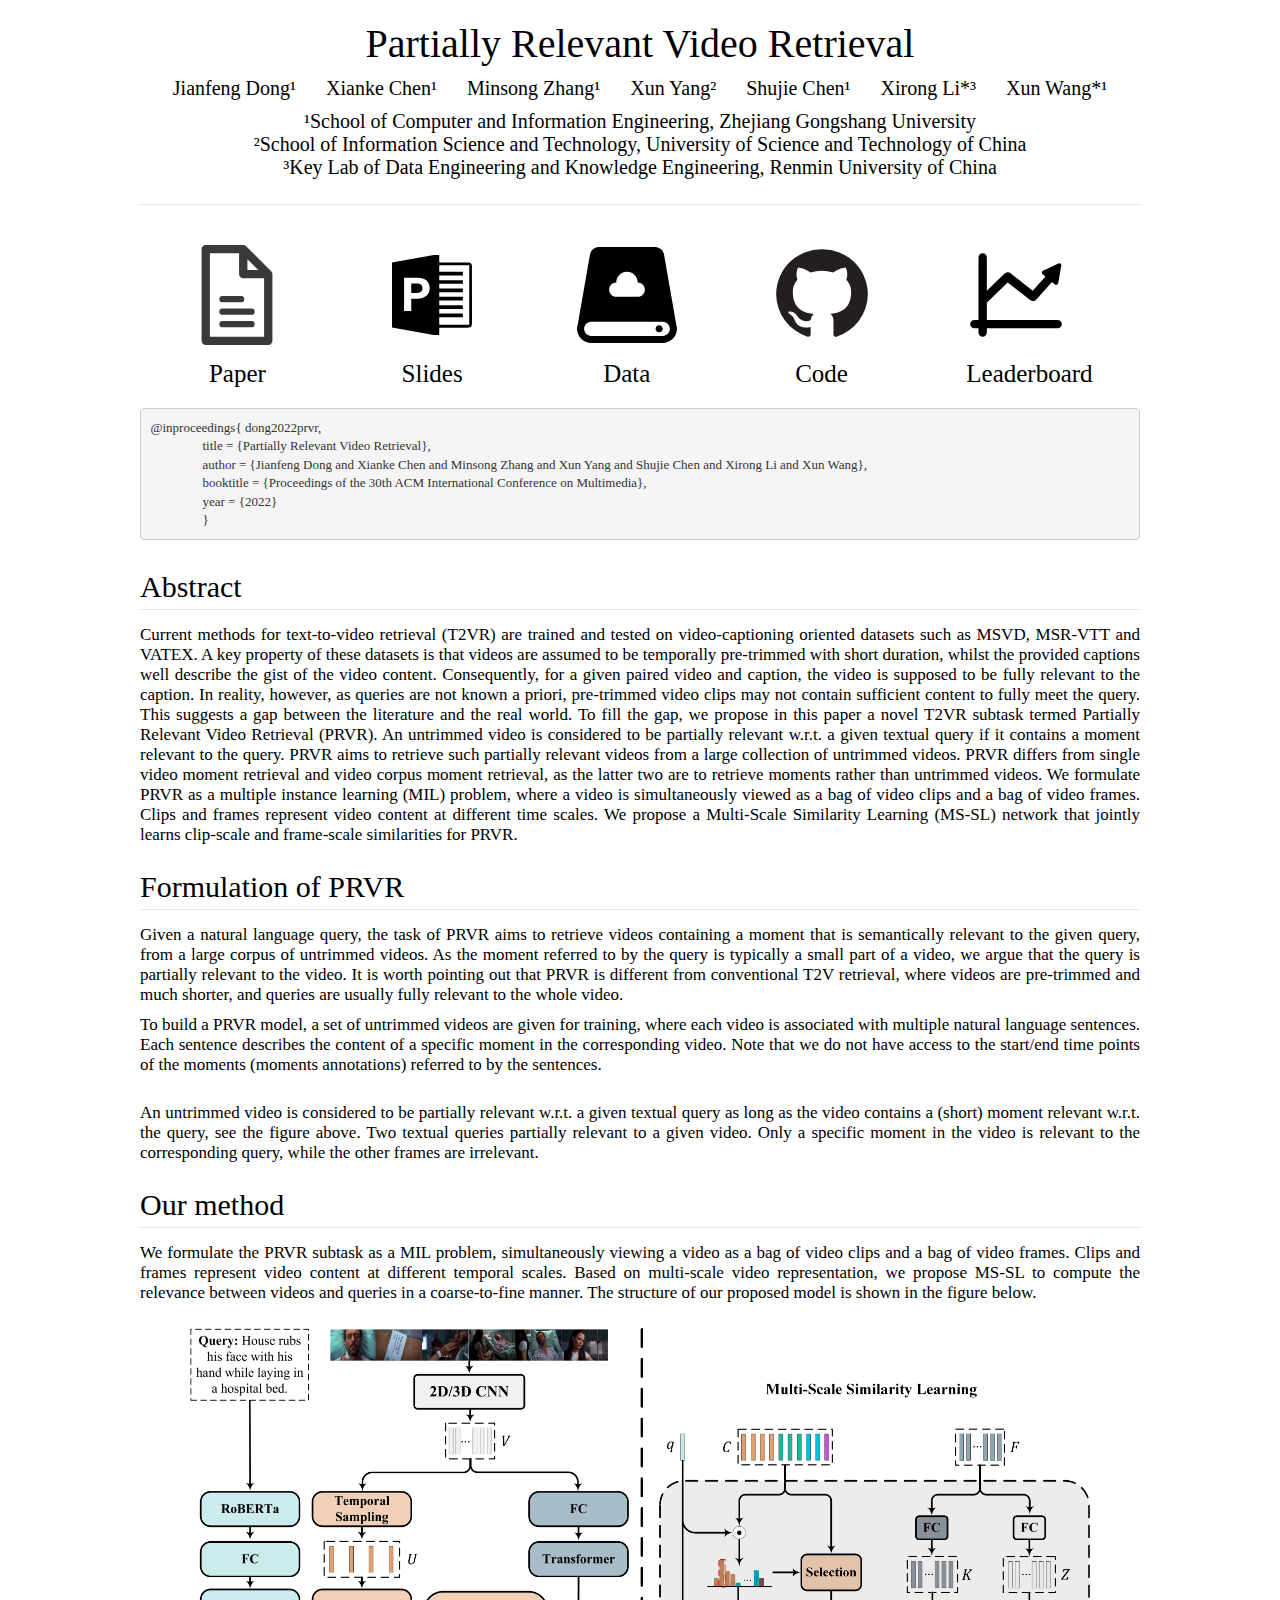
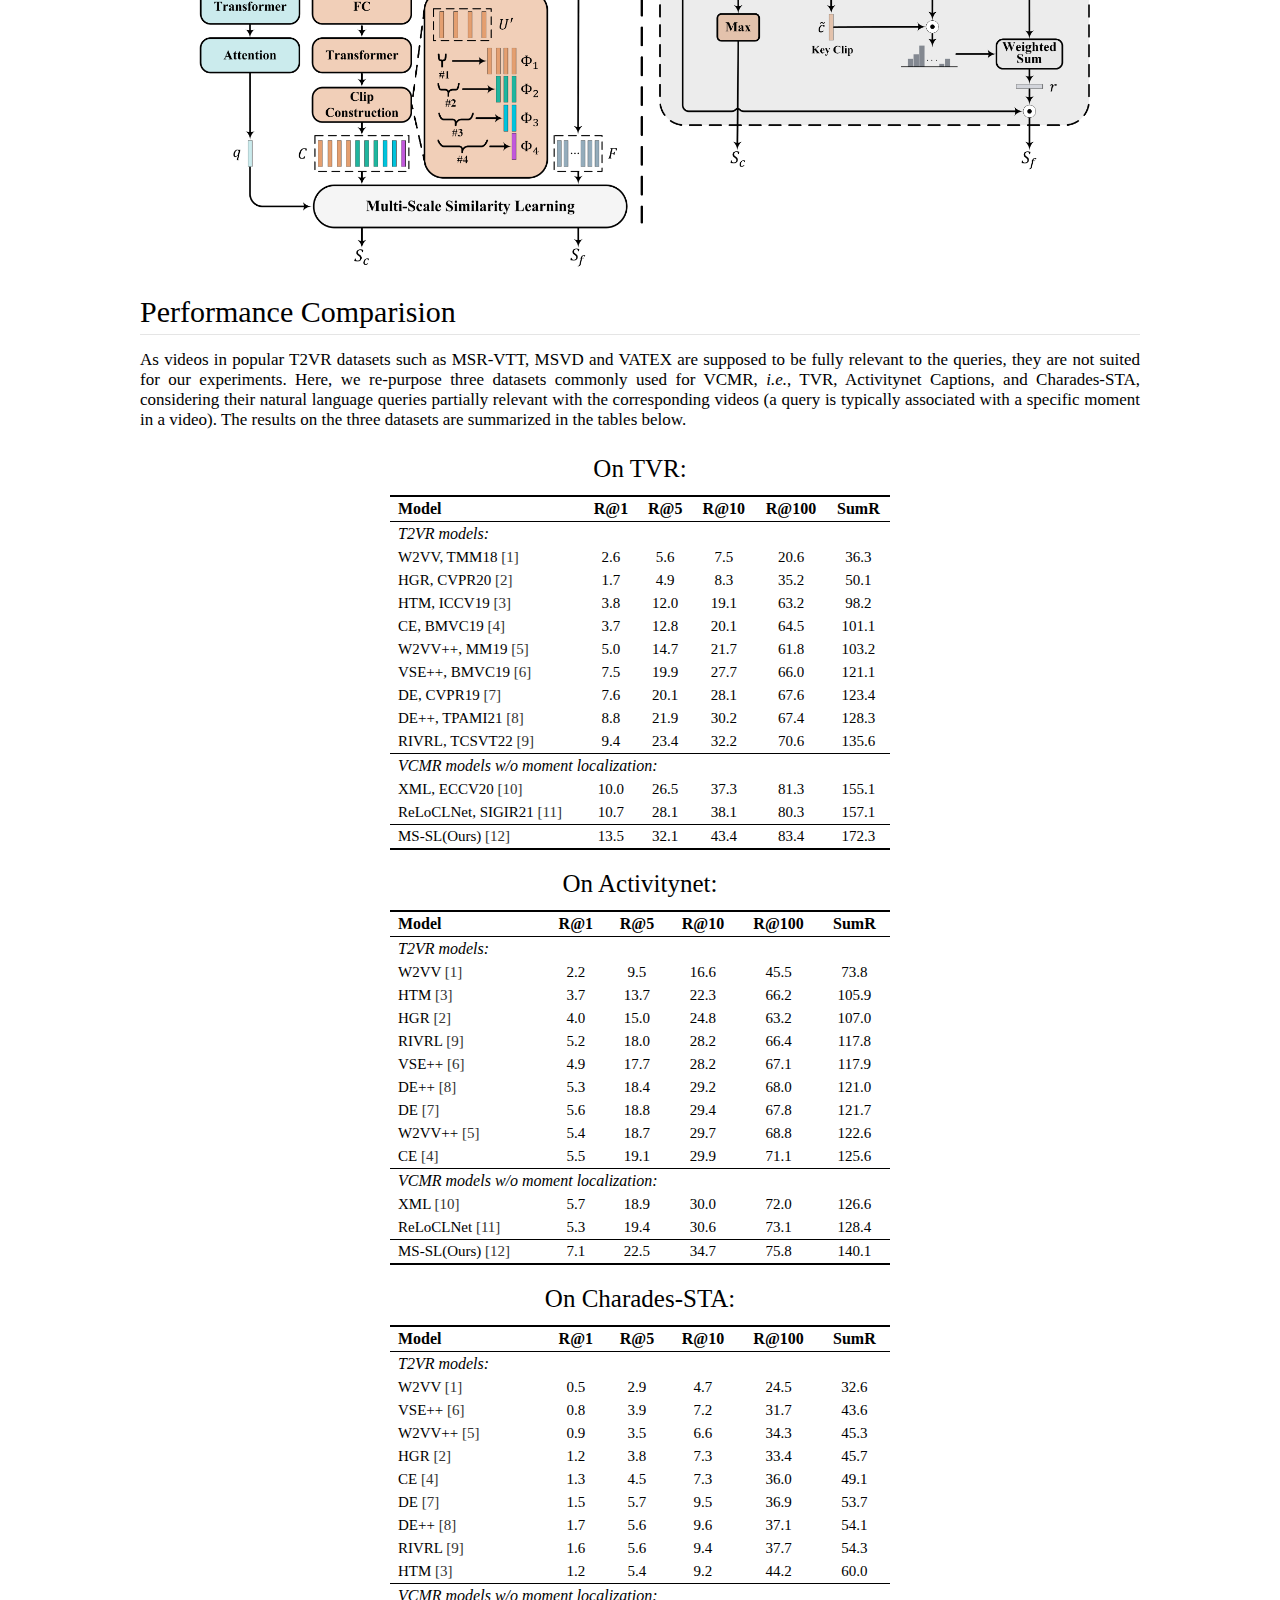
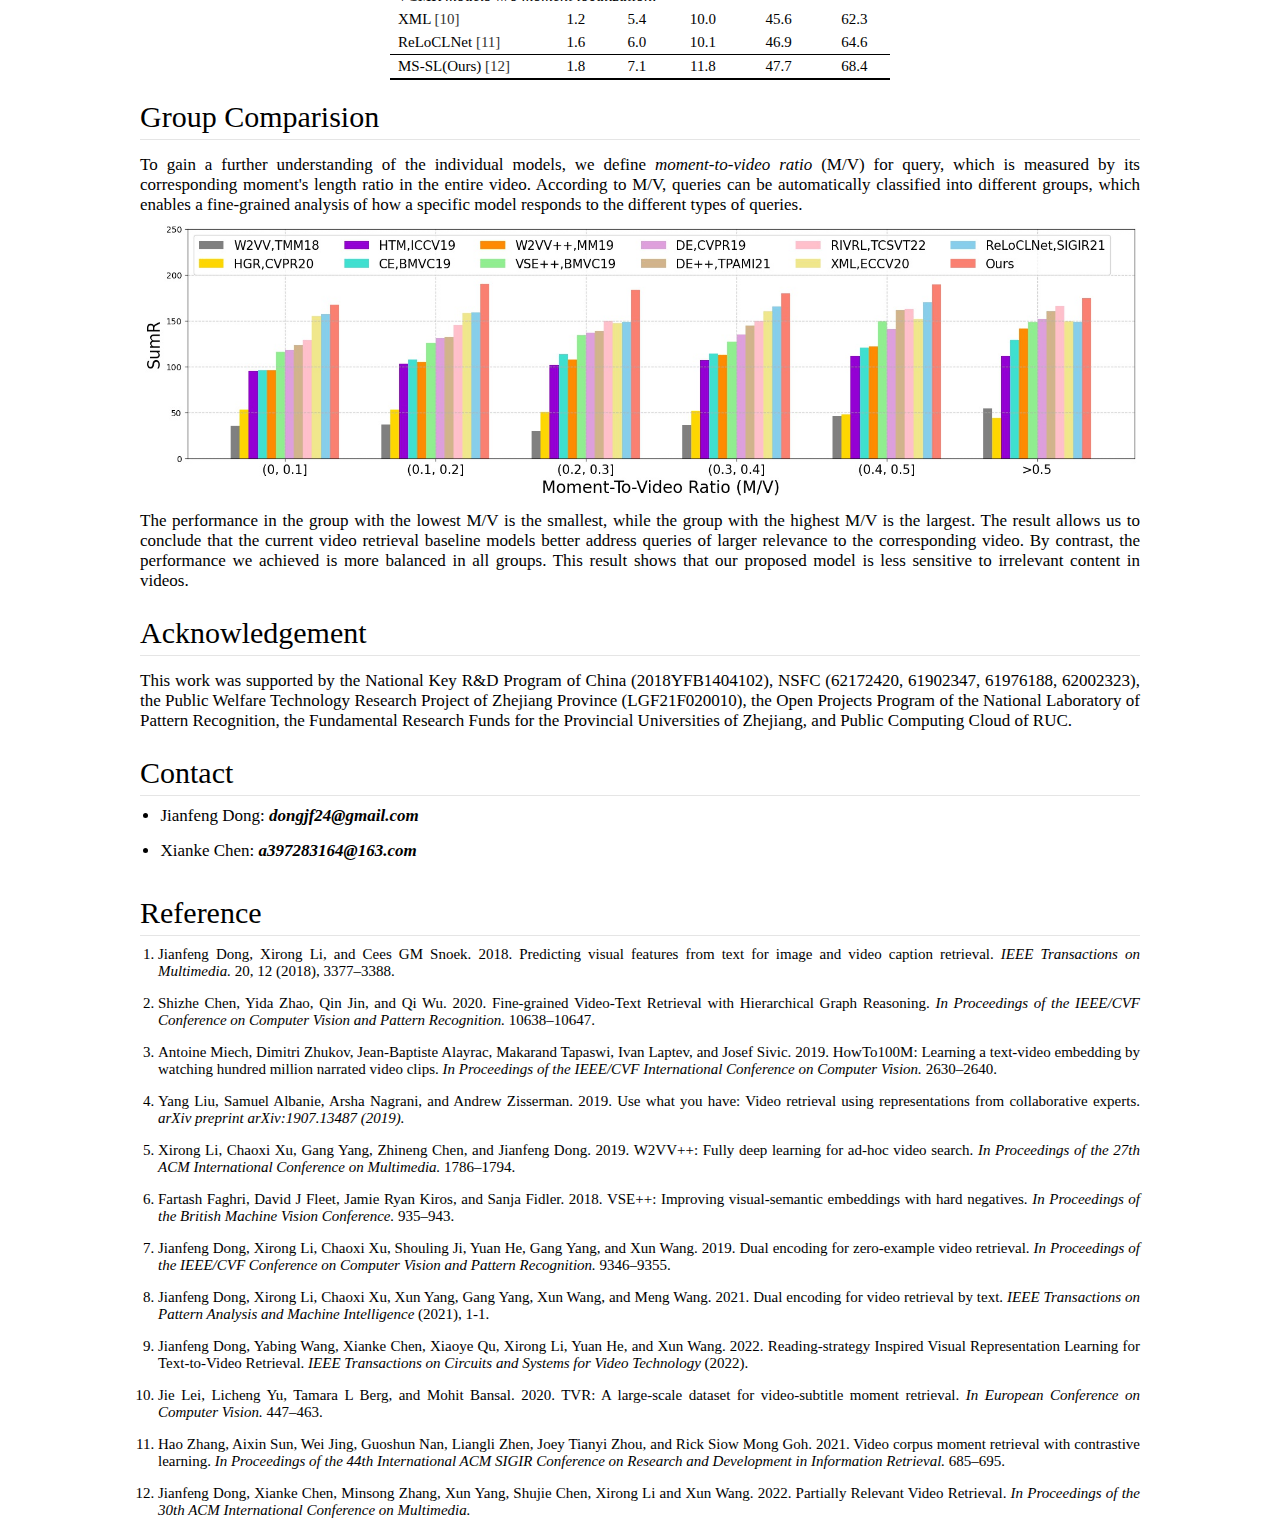
==== commit 9b7fe463: "Update index.html" ====
--- a/prvr/index.html
+++ b/prvr/index.html
@@ -210,6 +210,12 @@
                     </a>
                     <span class="source_title">Code</span>
                 </div>
+                <div class="source">
+                    <a href="leaderboard.html" class="source_img" target="_blank">
+                        <img src="pvr_imgs/leader.svg" alt="" class="source_img">
+                    </a>
+                    <span class="source_title">Leaderboard</span>
+                </div>
             </div>
             <div id="abs"></div>
             <pre ><tt>@inproceedings{ dong2022prvr,
@@ -734,4 +740,4 @@
       </div> <!-- /container -->
   
 </body>
-</html>+</html>
